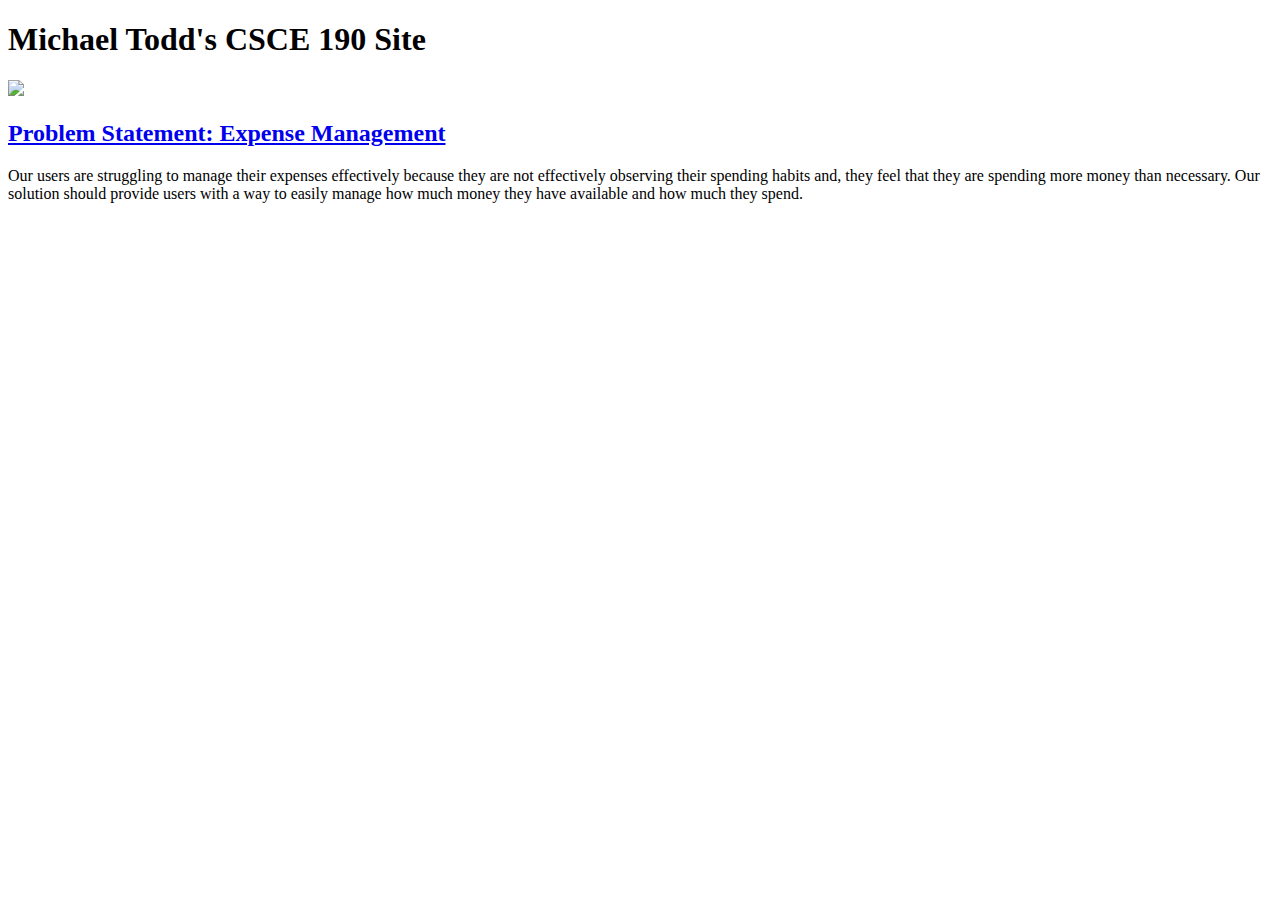
==== CSCE 190/index.html @ 034f4ab3 "Add files via upload" ====
<!DOCTYPE html>
<html>
    <head>
            <title>CSCE 190: Michael Todd</title>
    </head>
    <body>
        <h1>Michael Todd's CSCE 190 Site</h1>

        <section class="assignment">
            <a href="files/problem-statement.pdf"><img src="images/problem-statement.png"></a>
            <section class="ass-details">
                <a href="files/problem-statement.pdf"><h2>Problem Statement: Expense Management</h2></a>
                <p>
                    Our users are struggling to manage their expenses effectively because they 
                    are not effectively observing their spending habits and, they feel that they 
                    are spending more money than necessary. Our solution should provide users with 
                    a way to easily manage how much money they have available and how much they spend.
                </p>
            </section>
        </section>
    </body>   
</html>
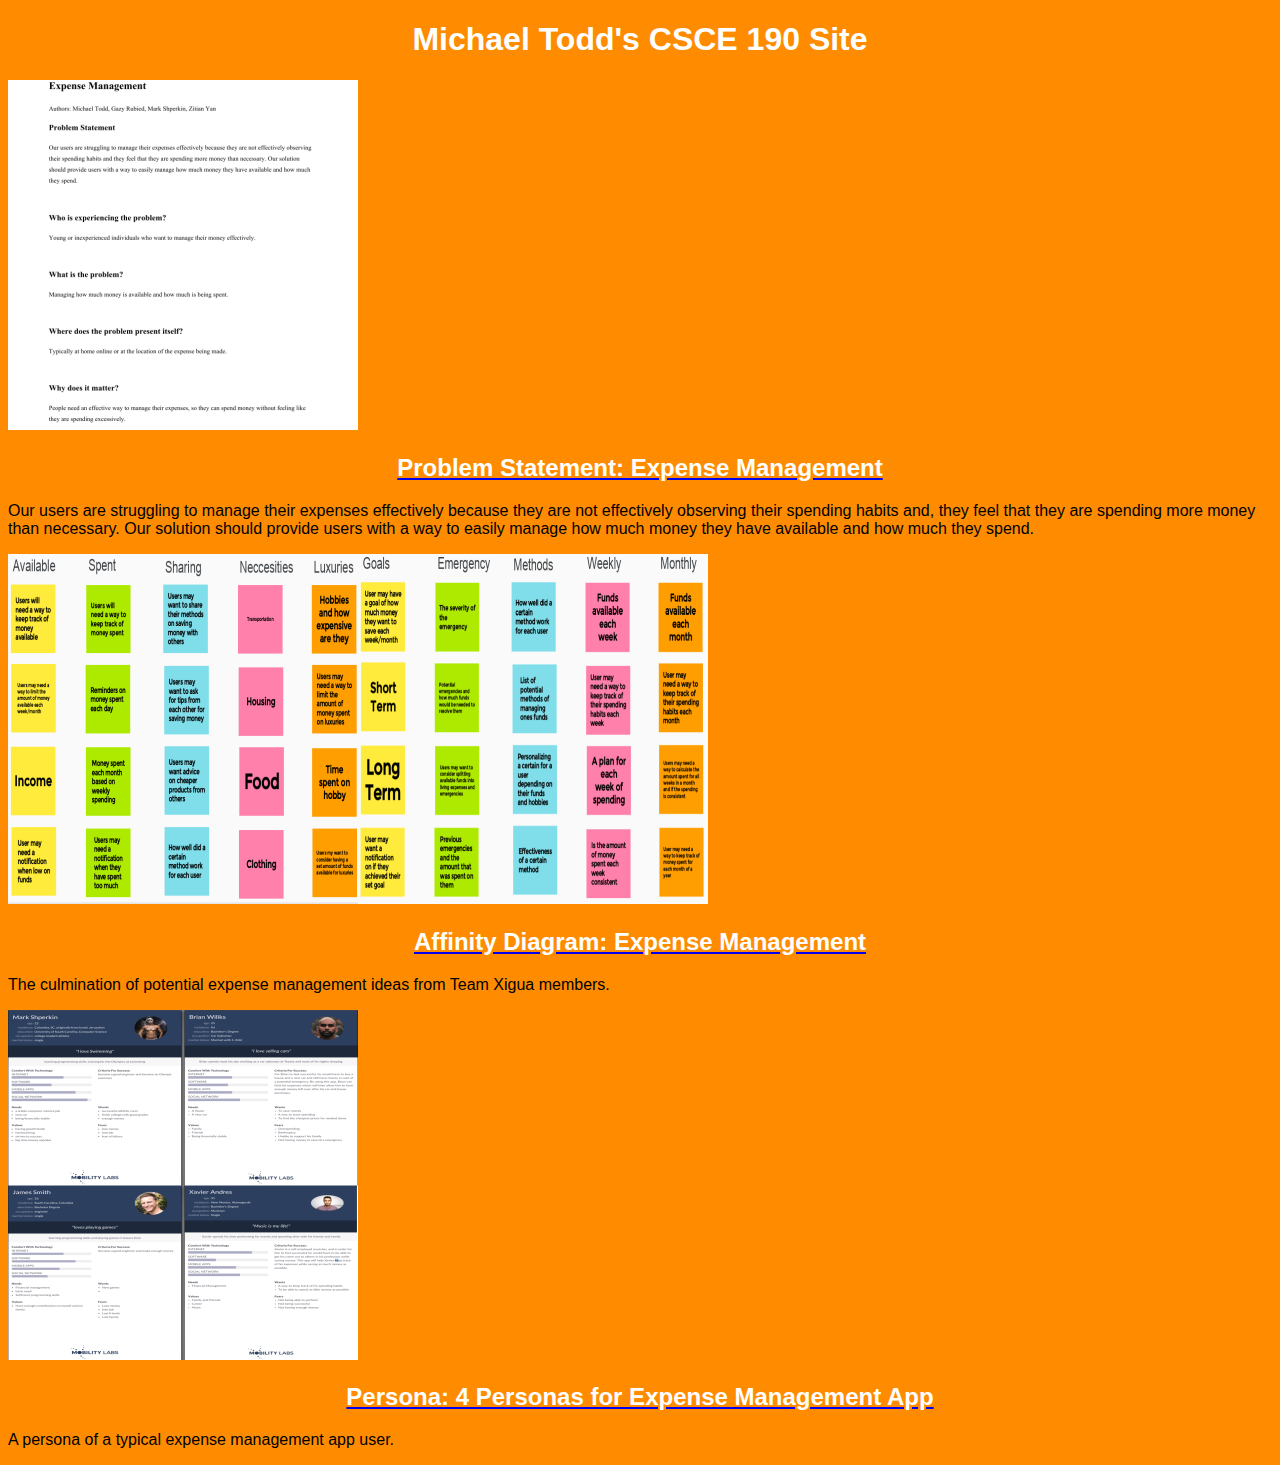
==== commit f1d7c477: "Add files via upload" ====
--- a/CSCE 190/index.html
+++ b/CSCE 190/index.html
@@ -2,14 +2,16 @@
 <html>
     <head>
             <title>CSCE 190: Michael Todd</title>
+            <link rel="stylesheet" href="styles.css">
     </head>
     <body>
         <h1>Michael Todd's CSCE 190 Site</h1>
 
+        <!-- Problem Statement Assignment-->
         <section class="assignment">
-            <a href="files/problem-statement.pdf"><img src="images/problem-statement.png"></a>
+            <a href="Files/problem-statement.pdf"><img src="Images/problem-statement.png"></a>
             <section class="ass-details">
-                <a href="files/problem-statement.pdf"><h2>Problem Statement: Expense Management</h2></a>
+                <a href="Files/problem-statement.pdf"><h2>Problem Statement: Expense Management</h2></a>
                 <p>
                     Our users are struggling to manage their expenses effectively because they 
                     are not effectively observing their spending habits and, they feel that they 
@@ -18,5 +20,25 @@
                 </p>
             </section>
         </section>
+
+        <!-- Affinity Diagram Assignment-->
+        <section class="assignment">
+            <a href="Files/affinity-diagram.pdf"><img src="Images/affinity-diagram1.png"><img src="Images/affinity-diagram2.png"></a>
+            <section class="ass-details">
+                <a href="Files/affinity-diagram.pdf"><h2>Affinity Diagram: Expense Management</h2></a>
+                <p>
+                    The culmination of potential expense management ideas from Team Xigua members.
+                </p>
+            </section>
+
+            <!-- Persona Assignment-->
+        <section class="assignment">
+            <a href="Files/persona.pdf"><img src="Images/persona.png"></a>
+            <section class="ass-details">
+                <a href="Files/persona.pdf"><h2>Persona: 4 Personas for Expense Management App</h2></a>
+                <p>
+                    A persona of a typical expense management app user.
+                </p>
+            </section>
     </body>   
 </html>
--- a/CSCE 190/styles.css
+++ b/CSCE 190/styles.css
@@ -0,0 +1,14 @@
+body {
+    background: darkorange;
+    font-family:Arial, Helvetica, sans-serif;
+}    
+
+h1 {
+    color: white;
+    text-align:center;
+}
+
+h2 {
+    color: white;
+    text-align:center;
+}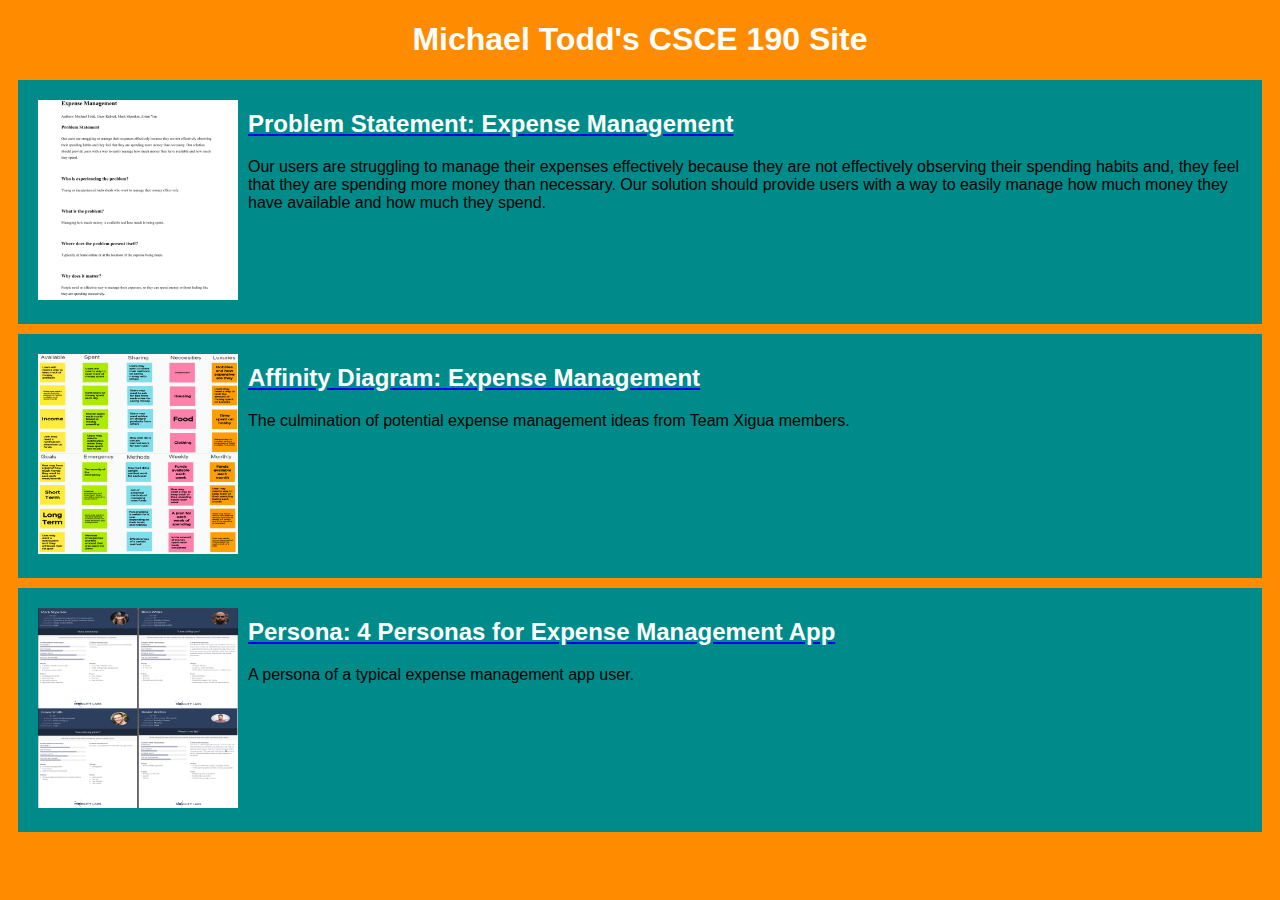
==== commit 1bdbb580: "Add files via upload" ====
--- a/CSCE 190/index.html
+++ b/CSCE 190/index.html
@@ -23,15 +23,16 @@
 
         <!-- Affinity Diagram Assignment-->
         <section class="assignment">
-            <a href="Files/affinity-diagram.pdf"><img src="Images/affinity-diagram1.png"><img src="Images/affinity-diagram2.png"></a>
+            <a href="Files/affinity-diagram.pdf"><img src="Images/affinity-diagram.png"></a>
             <section class="ass-details">
                 <a href="Files/affinity-diagram.pdf"><h2>Affinity Diagram: Expense Management</h2></a>
                 <p>
                     The culmination of potential expense management ideas from Team Xigua members.
                 </p>
             </section>
+        </section>
 
-            <!-- Persona Assignment-->
+        <!-- Persona Assignment-->
         <section class="assignment">
             <a href="Files/persona.pdf"><img src="Images/persona.png"></a>
             <section class="ass-details">
@@ -40,5 +41,7 @@
                     A persona of a typical expense management app user.
                 </p>
             </section>
+        </section>
+        
     </body>   
 </html>
--- a/CSCE 190/styles.css
+++ b/CSCE 190/styles.css
@@ -2,6 +2,18 @@
     background: darkorange;
     font-family:Arial, Helvetica, sans-serif;
 }    
+
+.assignment {
+    display:flex;
+    padding:10px;
+    margin:10px;
+    background:darkcyan;
+}
+
+.assignment img {
+    width:200px;
+    padding:10px;
+}
 
 h1 {
     color: white;
@@ -10,5 +22,4 @@
 
 h2 {
     color: white;
-    text-align:center;
 }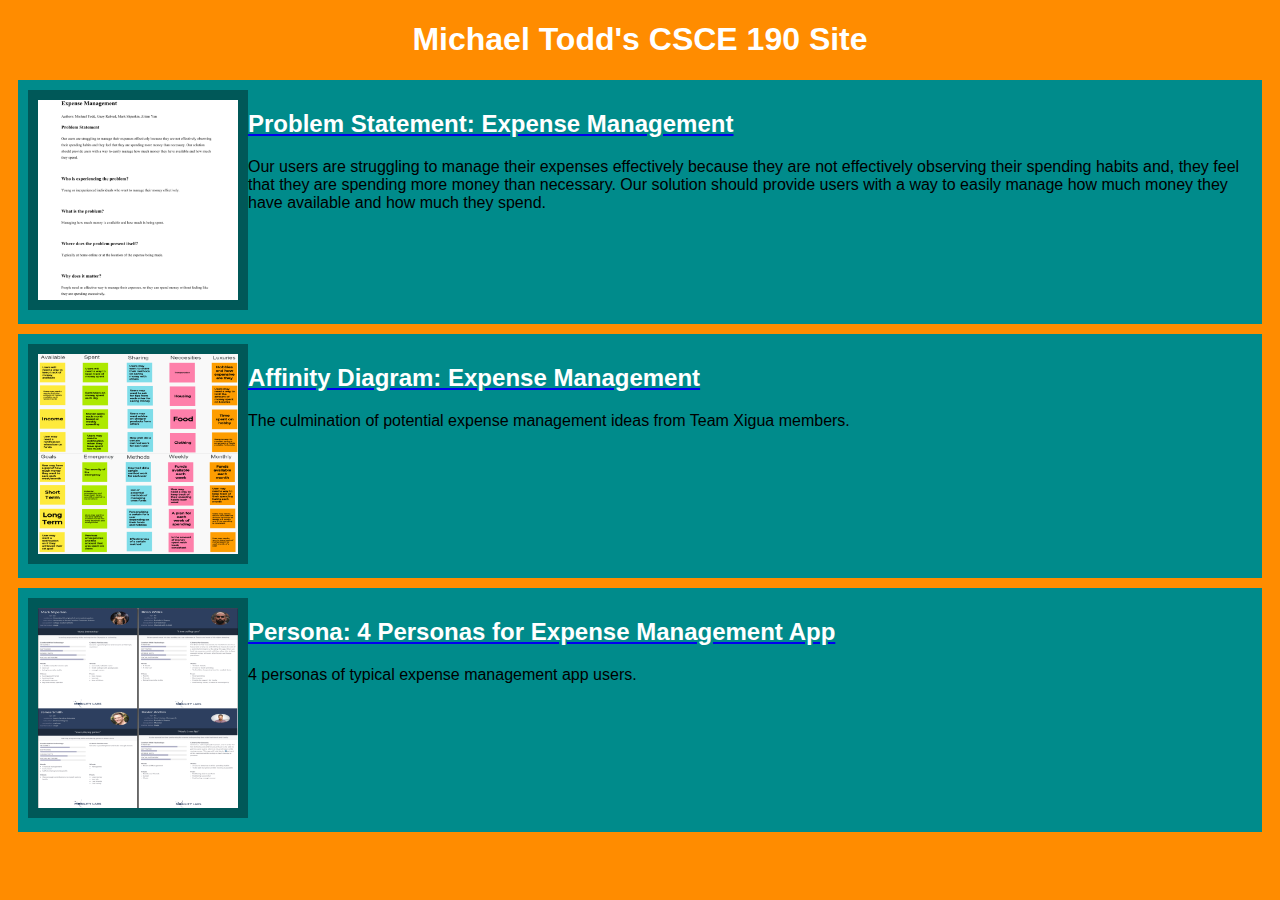
==== commit daecb0f2: "Add files via upload" ====
--- a/CSCE 190/index.html
+++ b/CSCE 190/index.html
@@ -38,7 +38,7 @@
             <section class="ass-details">
                 <a href="Files/persona.pdf"><h2>Persona: 4 Personas for Expense Management App</h2></a>
                 <p>
-                    A persona of a typical expense management app user.
+                    4 personas of  typical expense management app users.
                 </p>
             </section>
         </section>
--- a/CSCE 190/styles.css
+++ b/CSCE 190/styles.css
@@ -13,6 +13,7 @@
 .assignment img {
     width:200px;
     padding:10px;
+    background: rgb(0, 88, 88);
 }
 
 h1 {
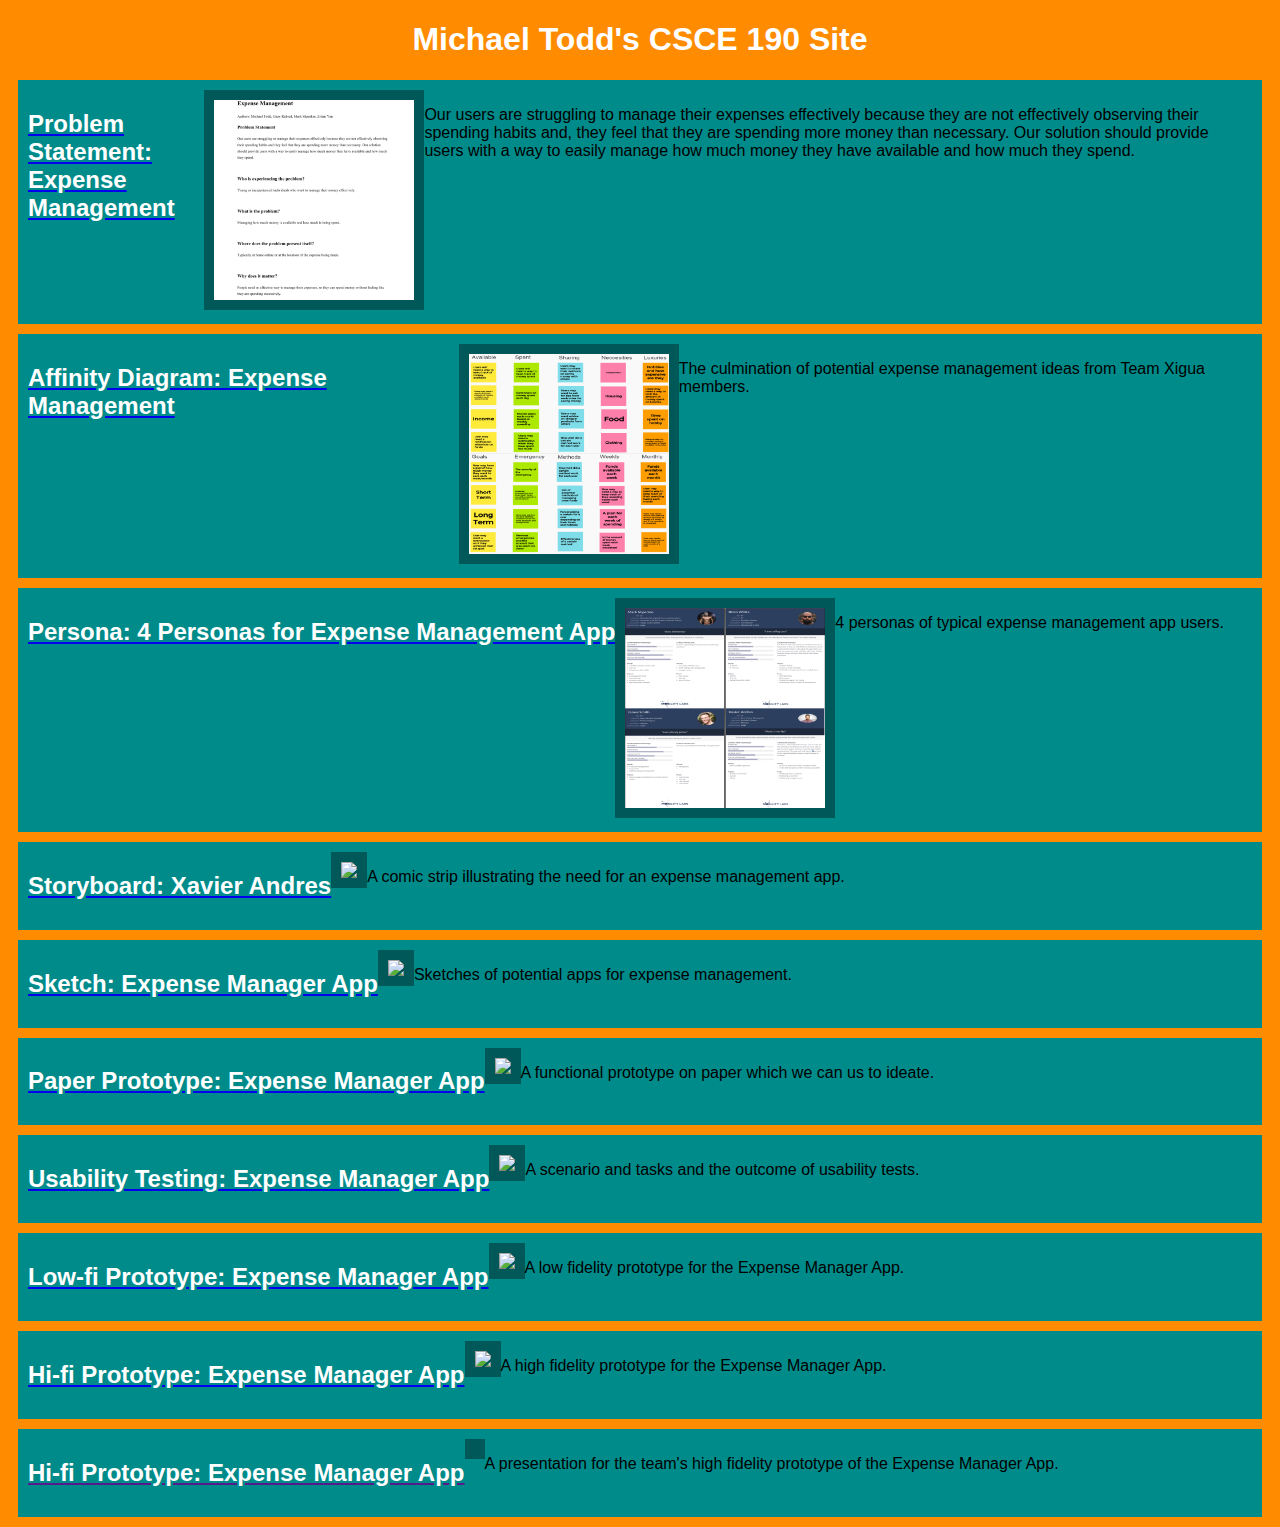
==== commit 4f5d69c4: "Add files via upload" ====
--- a/CSCE 190/index.html
+++ b/CSCE 190/index.html
@@ -7,41 +7,99 @@
     <body>
         <h1>Michael Todd's CSCE 190 Site</h1>
 
-        <!-- Problem Statement Assignment-->
-        <section class="assignment">
-            <a href="Files/problem-statement.pdf"><img src="Images/problem-statement.png"></a>
-            <section class="ass-details">
+        <div class="assignments"
+            <!-- Problem Statement Assignment-->
+            <section class="assignment">
                 <a href="Files/problem-statement.pdf"><h2>Problem Statement: Expense Management</h2></a>
-                <p>
-                    Our users are struggling to manage their expenses effectively because they 
-                    are not effectively observing their spending habits and, they feel that they 
-                    are spending more money than necessary. Our solution should provide users with 
-                    a way to easily manage how much money they have available and how much they spend.
-                </p>
+                <a href="Files/problem-statement.pdf"><img src="Images/problem-statement.png"></a>
+                    <p>
+                        Our users are struggling to manage their expenses effectively because they 
+                        are not effectively observing their spending habits and, they feel that they 
+                        are spending more money than necessary. Our solution should provide users with 
+                        a way to easily manage how much money they have available and how much they spend.
+                    </p>
             </section>
-        </section>
 
-        <!-- Affinity Diagram Assignment-->
-        <section class="assignment">
-            <a href="Files/affinity-diagram.pdf"><img src="Images/affinity-diagram.png"></a>
-            <section class="ass-details">
+            <!-- Affinity Diagram Assignment-->
+            <section class="assignment">
                 <a href="Files/affinity-diagram.pdf"><h2>Affinity Diagram: Expense Management</h2></a>
-                <p>
-                    The culmination of potential expense management ideas from Team Xigua members.
-                </p>
+                <a href="Files/affinity-diagram.pdf"><img src="Images/affinity-diagram.png"></a>
+                    <p>
+                        The culmination of potential expense management ideas from Team Xigua members.
+                    </p>
             </section>
-        </section>
 
-        <!-- Persona Assignment-->
-        <section class="assignment">
-            <a href="Files/persona.pdf"><img src="Images/persona.png"></a>
-            <section class="ass-details">
+            <!-- Persona Assignment-->
+            <section class="assignment">
                 <a href="Files/persona.pdf"><h2>Persona: 4 Personas for Expense Management App</h2></a>
-                <p>
-                    4 personas of  typical expense management app users.
-                </p>
+                <a href="Files/persona.pdf"><img src="Images/persona.png"></a>
+                    <p>
+                        4 personas of  typical expense management app users.
+                    </p>
             </section>
-        </section>
-        
+            
+            <!-- Storyboard Assignment-->
+            <section class="assignment">
+                <a href="Files/storyboard.pdf"><h2>Storyboard: Xavier Andres</h2></a>
+                <a href="Files/storyboard.pdf"><img src="Images/storyboard.png"></a>
+                    <p>
+                        A comic strip illustrating the need for an expense management app.
+                    </p>
+            </section>
+
+            <!-- Sketches Assignment-->
+            <section class="assignment">
+                <a href="Files/sketch.pdf"><h2>Sketch: Expense Manager App</h2></a>
+                <a href="Files/sketch.pdf"><img src="Images/sketch.png"></a>
+                    <p>
+                        Sketches of potential apps for expense management.
+                    </p>
+            </section>
+
+            <!-- Paper Prototype Assignment-->
+            <section class="assignment">
+                <a href="https://youtu.be/-WQfEc0Ptog"><h2>Paper Prototype: Expense Manager App</h2></a>
+                <a href="https://youtu.be/-WQfEc0Ptog"><img src="Images/paper prototype.png"></a>
+                    <p>
+                        A functional prototype on paper which we can us to ideate.
+                    </p>
+            </section>
+
+             <!-- Usability Testing Script Assignment-->
+             <section class="assignment">
+                <a href="Files/usability testing script.pdf"><h2>Usability Testing: Expense Manager App</h2></a>
+                <a href="Files/usability testing script.pdf"><img src="Images/usability testing script.png"></a>
+                    <p>
+                        A scenario and tasks and the outcome of usability tests.
+                    </p>
+            </section>
+
+             <!-- Low-fi Prototype Assignment-->
+             <section class="assignment">
+                <a href="Files/low-fi prototype/index.html"><h2>Low-fi Prototype: Expense Manager App</h2></a>
+                <a href="Files/low-fi prototype/index.html"><img src="Images/low-fi prototype.png"></a>
+                    <p>
+                        A low fidelity prototype for the Expense Manager App.
+                    </p>
+            </section>
+
+             <!-- High-fi Prototype Assignment-->
+             <section class="assignment">
+                <a href="Files/hi-fi prototype/index.html"><h2>Hi-fi Prototype: Expense Manager App</h2></a>
+                <a href="Files/hi-fi prototype/index.html"><img src="Images/hi-fi prototype.png"></a>
+                    <p>
+                        A high fidelity prototype for the Expense Manager App.
+                    </p>
+            </section>
+
+            <!-- High-fi Prototype Presentation Assignment-->
+            <section class="assignment">
+                <a href=""><h2>Hi-fi Prototype: Expense Manager App</h2></a>
+                <a href=""><img src=""></a>
+                    <p>
+                        A presentation for the team's high fidelity prototype of the Expense Manager App.
+                    </p>
+            </section>
+        </div>
     </body>   
 </html>
